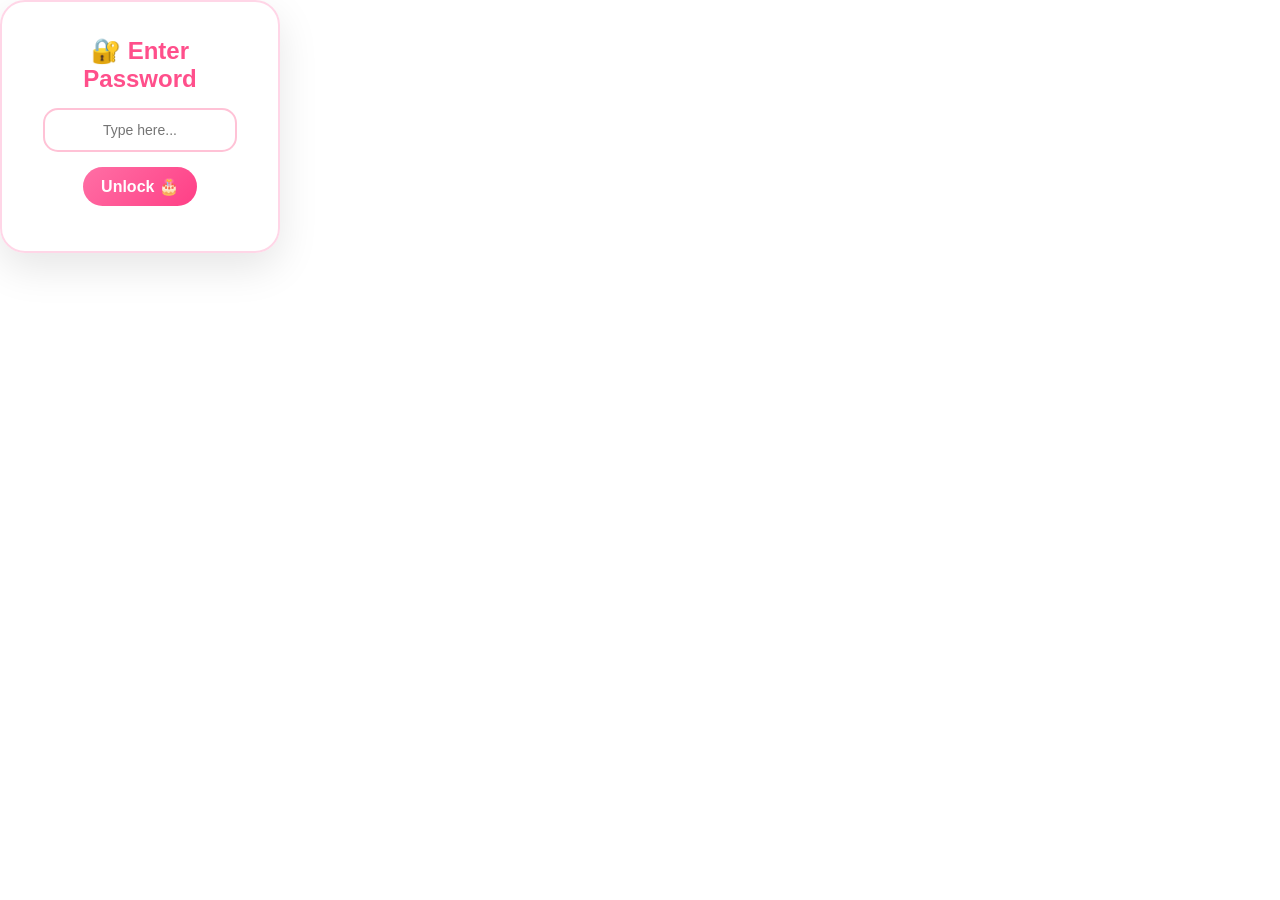
==== index.html @ 7d3ee472 "Add files via upload" ====
<!DOCTYPE html>
<html lang="en">

<head>
    <meta charset="UTF-8">
    <meta name="viewport" content="width=device-width, initial-scale=1.0">
    <title>Otter Gift Surprise</title>
    <link rel="stylesheet" href="style.css">
</head>

<body>
    <!-- for login -->
    <div class="box" id="loginBox">
        <h2>🔐 Enter Password</h2>
        <input type="password" id="pass" placeholder="Type here...">
        <br>
        <button onclick="checkPass()">Unlock 🎂</button>
        <div class="error" id="error"></div>
    </div>
    <!-- FIRST SCREEN -->

    <div class="gift-container" id="homePage">

        <h2>Choose your birthday gift 🎁</h2>

        <div class="otter-background">

            <div class="gift-item">
                <img src="otter1.png">
                <button onclick="openGallery()">
                    Open Gift
                </button>
            </div>

            <div class="gift-item">
                <img src="otter22.png">

                <button onclick="openSecondGift()">
                    Open Gift
                </button>
            </div>

            <div class="gift-item">
                <img src="otter3.png">
                <button onclick="openThirdGift()">
                    Open Gift
                </button>
            </div>

        </div>

    </div>

    <!-- GALLERY SCREEN -->

    <div class="gallery-page" id="galleryPage">

        <h1>💖 Memory Collection 💖</h1>

        <div class="gallery">

            <img src="1.jpg">
            <img src="9.png">
            <img src="3.jpg">
            <img src="4.jpg">
            <img src="5.jpg">
            <img src="6.jpg">
            <img src="7.png">
            <img src="8.png">
            <img src="9.png">
            <img src="2.jpg">

        </div>
        <button onclick="goHome()" class="back-btn">
            ⬅ Back to Gifts
        </button>

    </div>

    <script>
        function checkPass() {
            let input = document.getElementById("pass").value;

            let correct = "cutie123";  // 💖 change password here

            if (input === correct) {
                document.getElementById("loginBox").style.display = "none";
                document.getElementById("homePage").style.display = "flex";
            } else {
                document.getElementById("error").innerText = "Wrong password 😭 try again!";
            }
        }
        function openGallery() {

            document.getElementById("homePage")
                .style.display = "none";

            document.getElementById("galleryPage")
                .style.display = "block";
        }
        function openSecondGift() {
            window.location.href = "../otter2gift/index.html";
        }
        function openThirdGift() {
            window.location.href = "../otter3gift/index.html";
        }
        function goHome() {
            document.getElementById("galleryPage")
                .style.display = "none";

            document.getElementById("homePage")
                .style.display = "block";
        }
    </script>

</body>

</html>
---- style.css ----
* {
     margin: 0;
     padding: 0;
     box-sizing: border-box;
 }

 body {
     font-family: Arial, sans-serif;
 }
/* for login */
 .gift-container {
     display: none;
     /* IMPORTANT */
     flex-direction: column;
     align-items: center;
     gap: 0;
 }
 .box {
    text-align: center;
    padding: 35px 30px;
    background: rgba(255, 255, 255, 0.9);
    border-radius: 25px;
    box-shadow: 0 15px 40px rgba(0,0,0,0.1);
    backdrop-filter: blur(8px);
    border: 2px solid #ffd6e7;
    width: 280px;
    animation: pop 0.6s ease;
}

@keyframes pop {
    from { transform: scale(0.8); opacity: 0; }
    to { transform: scale(1); opacity: 1; }
}

.box h2 {
    color: #ff4f8b;
    margin-bottom: 15px;
}

/* input */
.box input {
    width: 90%;
    padding: 12px;
    border-radius: 15px;
    border: 2px solid #ffc2d6;
    outline: none;
    text-align: center;
    font-size: 14px;
    transition: 0.3s;
}

.box input:focus {
    border-color: #ff4f8b;
    box-shadow: 0 0 10px rgba(255,79,139,0.3);
}

/* button */
.box button {
    margin-top: 15px;
    padding: 10px 18px;
    border: none;
    border-radius: 20px;
    background: linear-gradient(135deg, #ff6fa5, #ff3f86);
    color: white;
    cursor: pointer;
    font-weight: bold;
    transition: 0.3s;
}

.box button:hover {
    transform: scale(1.08);
    box-shadow: 0 5px 15px rgba(255,79,139,0.3);
}

/* error text */
.error {
    color: #ff3f3f;
    margin-top: 10px;
    font-size: 13px;
}

 /* FIRST PAGE */

 .gift-container {
     width: 100%;
     min-height: 100vh;
     position: relative;
 }

 .gift-container h2 {
     position: absolute;
     top: 30px;
     left: 50%;
     transform: translateX(-50%);

     width: 100%;
     text-align: center;

     font-size: 2.5rem;
     color: rgb(155, 81, 81);
 }

 .otter-background {
     width: 100%;
     min-height: 100vh;

     background-image: url("next_background.png");
     background-size: cover;
     background-position: center;

     display: flex;
     justify-content: center;
     align-items: center;
     gap: 50px;

     padding-top: 100px;
     flex-wrap: wrap;
 }

 .gift-item {
     display: flex;
     flex-direction: column;
     align-items: center;
     gap: 15px;
 }

 .gift-item img {
     width: 220px;
 }

 button {
     padding: 12px 24px;
     border: none;
     border-radius: 10px;

     background: #ab6550;
     color: white;

     cursor: pointer;
     font-size: 1rem;
 }

 button:hover {
     background: #ff5c2b;
 }

 /* GALLERY PAGE */

 .gallery-page {
     display: none;

     min-height: 100vh;
     background: #fff4ee;

     padding: 30px;
     text-align: center;
 }

 .gallery-page h1 {
     color: #ab6550;
     margin-bottom: 30px;
 }

 .gallery {
     display: grid;

     grid-template-columns:
         repeat(auto-fit, minmax(250px, 1fr));
     gap: 30px;
 }

 .gallery img {
     width: 100%;
     height: 250px;

     object-fit: cover;

     border-radius: 20px;
     object-fit: contain;
     transition: 0.3s;
 }

 .gallery img:hover {
     transform: scale(1.05);
 }

 .back-btn {
     margin-bottom: 25px;

     padding: 12px 20px;

     border: none;
     border-radius: 10px;

     background: #ab6550;
     color: white;

     cursor: pointer;
     font-size: 1rem;
 }

 .back-btn:hover {
     background: #ff5c2b;
 }
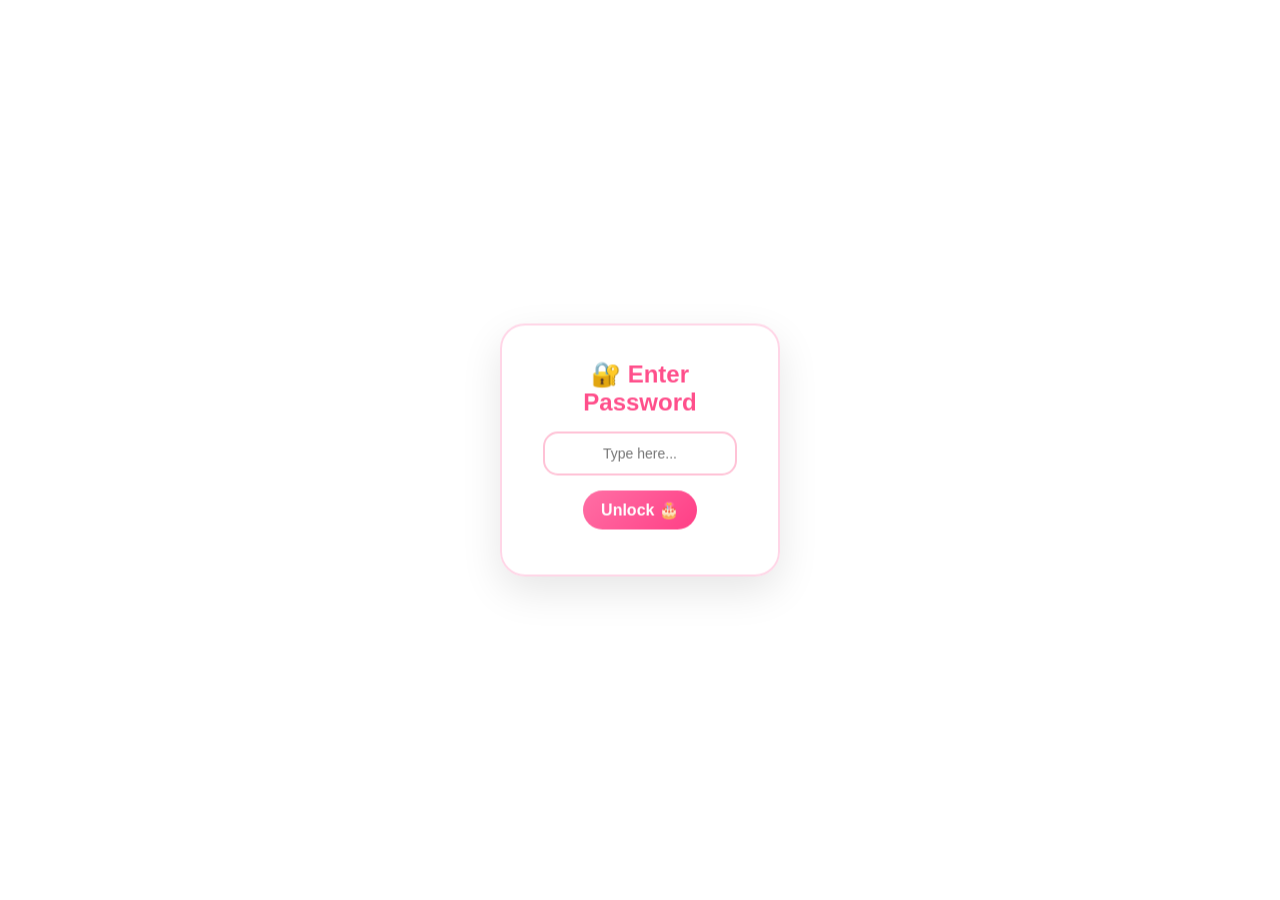
==== commit 21754234: "Fix HTML encoding issues in index.html" ====
--- a/index.html
+++ b/index.html
@@ -81,7 +81,7 @@
         function checkPass() {
             let input = document.getElementById("pass").value;
 
-            let correct = "cutie123";  // 💖 change password here
+            let correct = " ";  //  change password here
 
             if (input === correct) {
                 document.getElementById("loginBox").style.display = "none";
@@ -99,10 +99,10 @@
                 .style.display = "block";
         }
         function openSecondGift() {
-            window.location.href = "../otter2gift/index.html";
+            window.location.href = "otter2gift";
         }
         function openThirdGift() {
-            window.location.href = "../otter3gift/index.html";
+            window.location.href = "otter3gift";
         }
         function goHome() {
             document.getElementById("galleryPage")
@@ -115,4 +115,4 @@
 
 </body>
 
-</html>+</html>
--- a/style.css
+++ b/style.css
@@ -10,22 +10,25 @@
 /* for login */
  .gift-container {
      display: none;
-     /* IMPORTANT */
      flex-direction: column;
      align-items: center;
      gap: 0;
  }
  .box {
-    text-align: center;
-    padding: 35px 30px;
-    background: rgba(255, 255, 255, 0.9);
-    border-radius: 25px;
-    box-shadow: 0 15px 40px rgba(0,0,0,0.1);
-    backdrop-filter: blur(8px);
-    border: 2px solid #ffd6e7;
-    width: 280px;
-    animation: pop 0.6s ease;
-}
+     position: absolute;
+     top: 50%;
+     left: 50%;
+     transform: translate(-50%, -50%);
+     text-align: center;
+     padding: 35px 30px;
+     background: rgba(255, 255, 255, 0.9);
+     border-radius: 25px;
+     box-shadow: 0 15px 40px rgba(0, 0, 0, 0.1);
+     backdrop-filter: blur(8px);
+     border: 2px solid #ffd6e7;
+     width: 280px;
+     animation: pop 0.6s ease;
+ }
 
 @keyframes pop {
     from { transform: scale(0.8); opacity: 0; }
@@ -184,7 +187,8 @@
      transform: scale(1.05);
  }
 
- .back-btn {
+.back-btn {
+     margin-top: 30px;
      margin-bottom: 25px;
 
      padding: 12px 20px;
@@ -192,7 +196,7 @@
      border: none;
      border-radius: 10px;
 
-     background: #ab6550;
+     background: #f1c8bb;
      color: white;
 
      cursor: pointer;
@@ -200,5 +204,5 @@
  }
 
  .back-btn:hover {
-     background: #ff5c2b;
- }+     background: #d87b5e;
+ }
